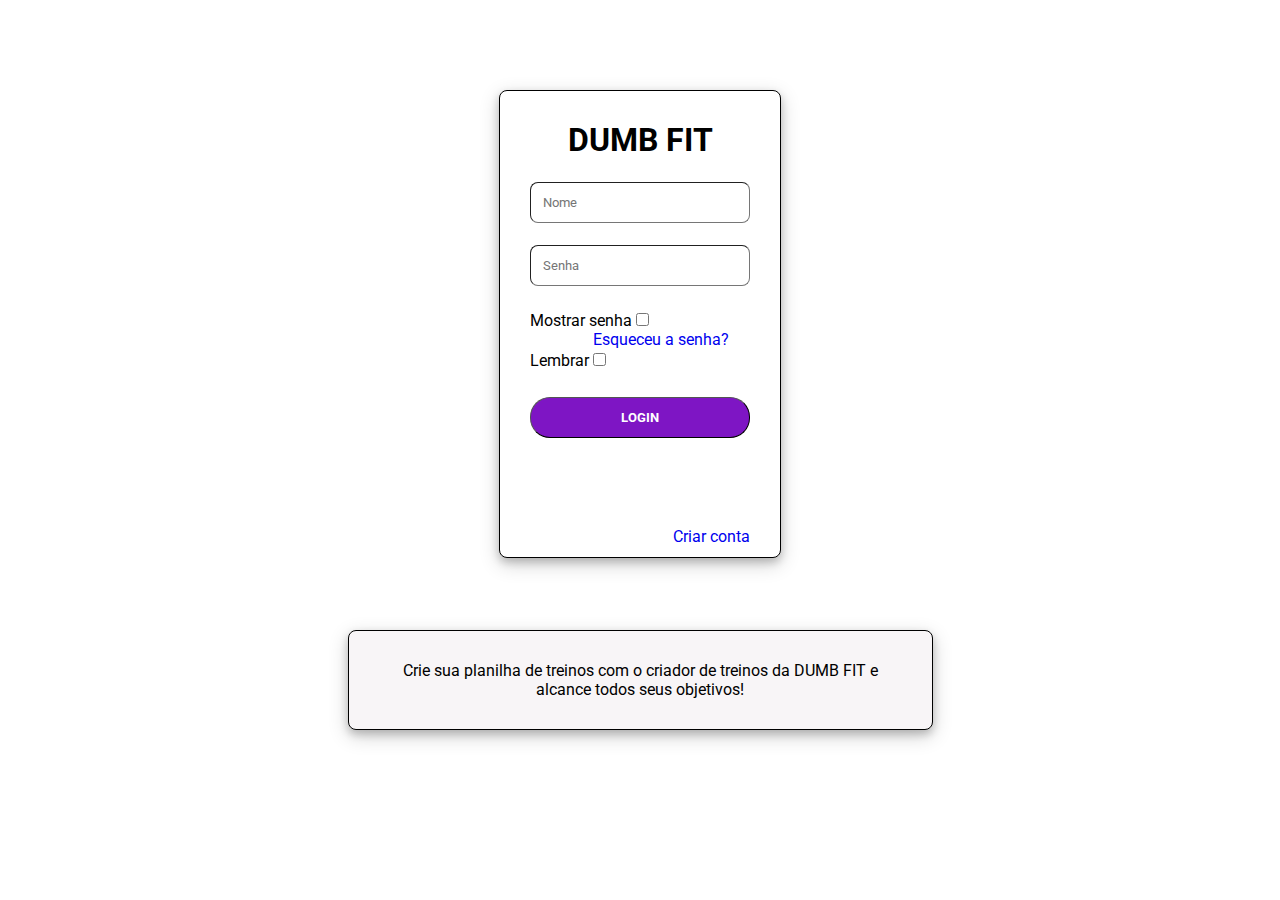
==== index.html @ 33c6415f "first day" ====
<!doctype html>
<html lang="en">

<head>
    <meta charset="UTF-8" />
    <meta name="viewport" content="width=device-width, initial-scale=1" />
    <title>Dumb Fit</title>
    <!-- <link rel="preconnect" href="https://fonts.googleapis.com" /> -->
    <!-- <link rel="preconnect" href="https://fonts.gstatic.com" crossorigin /> -->
    <!-- <link -->
    <!--     href="https://fonts.googleapis.com/css2?family=Berkshire+Swash&family=Poppins:ital,wght@0,100;0,200;0,300;0,400;0,500;0,600;0,700;0,800;0,900;1,100;1,200;1,300;1,400;1,500;1,600;1,700;1,800;1,900&family=Urbanist:ital,wght@0,100..900;1,100..900&display=swap" -->
    <!--     rel="stylesheet" /> -->

    <link rel="preconnect" href="https://fonts.googleapis.com">
    <link rel="preconnect" href="https://fonts.gstatic.com" crossorigin>
    <link
        href="https://fonts.googleapis.com/css2?family=Poppins:ital,wght@0,100;0,200;0,300;0,400;0,500;0,600;0,700;0,800;0,900;1,100;1,200;1,300;1,400;1,500;1,600;1,700;1,800;1,900&family=Quicksand:wght@300..700&family=Roboto:ital,wght@0,100;0,300;0,400;0,500;0,700;0,900;1,100;1,300;1,400;1,500;1,700;1,900&display=swap"
        rel="stylesheet">
    <link href="assets/index.css" rel="stylesheet" />
    <link rel="icon" type="image/x-icon" href="assets/imgs/logo.png">

</head>

<body>
    <div id="container">
        <div id="login_container">
            <form id="login_form">
                <h1 style="text-align: center; font-weight: bold">DUMB FIT</h1>
                <input id="user_field" class="form_fields" type="text" name="Username" value="" placeholder="Nome" />
                <br />
                <input id="password_field" class="form_fields" type="password" name="password" value=""
                    placeholder="Senha" />

                <br />

                <label for="isShow">Mostrar senha</label>
                <input class="form_items form_check" type="checkbox" name="" value="isShow" placeholder=""
                    onclick="showPassword()" id="form-password" />
                <a id="" href="#" style="margin-left: 63px; text-decoration: none">Esqueceu a senha?</a>
                <br />
                <label for="isRemember">Lembrar</label>
                <input class="form_items" style="margin-top: 4px;" type="checkbox" name="" value="isRemember" placeholder="" />

                <div id="div_form_button">
                    <a class="" href="public/home.html">
                        <input onclick="save_user(event)" id="form_button" type="button" value="LOGIN" />
                    </a>
                </div>
                <br />
                <div id="create_link" style="margin-top: 70px">
                    <a id="create_account_link" href="#" style="text-decoration: none">Criar conta</a>
                </div>
            </form>
        </div>
        <div id="about_container">
            <p style="text-align: center">
                Crie sua planilha de treinos com o criador de treinos da DUMB FIT e alcance todos seus objetivos!
            </p>
        </div>
    </div>

    <script src="src/app.js"></script>
</body>

</html>
---- assets/index.css ----
* {
    margin: 0;
    padding: 0;
    font-family: Roboto;
    box-sizing: border-box;
}

#login_form {
    background-color: white;
    width: 22vw;
    /* height: 400px; */
    border-radius: 8px;
    border-style: solid;
    border-width: thin;
    padding: 30px;
    margin: auto;
    margin-top: 10vh;
    box-shadow:
        0 4px 8px 0 rgba(0, 0, 0, 0.2),
        0 6px 20px 0 rgba(0, 0, 0, 0.19);
}

#login_form:hover{
    transform: scale(1.03);
    transition: 0.4s;
}

#about_container {
    background-color: #f8f5f7;
    /* width: 600px; */
    width: 65vh;
    padding: 30px;
    border-radius: 8px;
    border-style: solid;
    border-width: thin;
    margin: auto;
    margin-top: 8vh;
    box-shadow:
        0 4px 8px 0 rgba(0, 0, 0, 0.2),
        0 6px 20px 0 rgba(0, 0, 0, 0.19);
}

#about_container:hover{
    transform: scale(1.03);
    transition: 0.4s;
}

.form_fields {
    padding: 12px;
    outline: none;
    border-radius: 8px;
    /* border-color: blue; */
    margin-top: 2.5vh;
    width: 100%;
    border-width: thin;
}

#div_form_button {
    margin-top: 3vh;
    text-align: center;
}

#form_button {
    border-radius: 20px;
    padding: 12px;
    width: 100%;
    background-color: #7e15c4;
    color: white;
    font-weight: bold;
    border-width: thin;
}

/* body { */
/*     background-repeat: no-repeat; */
/*     background-size: cover; */
/*     background-image: url("./imgs/bg.jpg"); */
/*     opacity: 0.87; */
/* } */

#create_account_link {
    float: right;
}

.form_check {
    margin-top: 3vh;
}
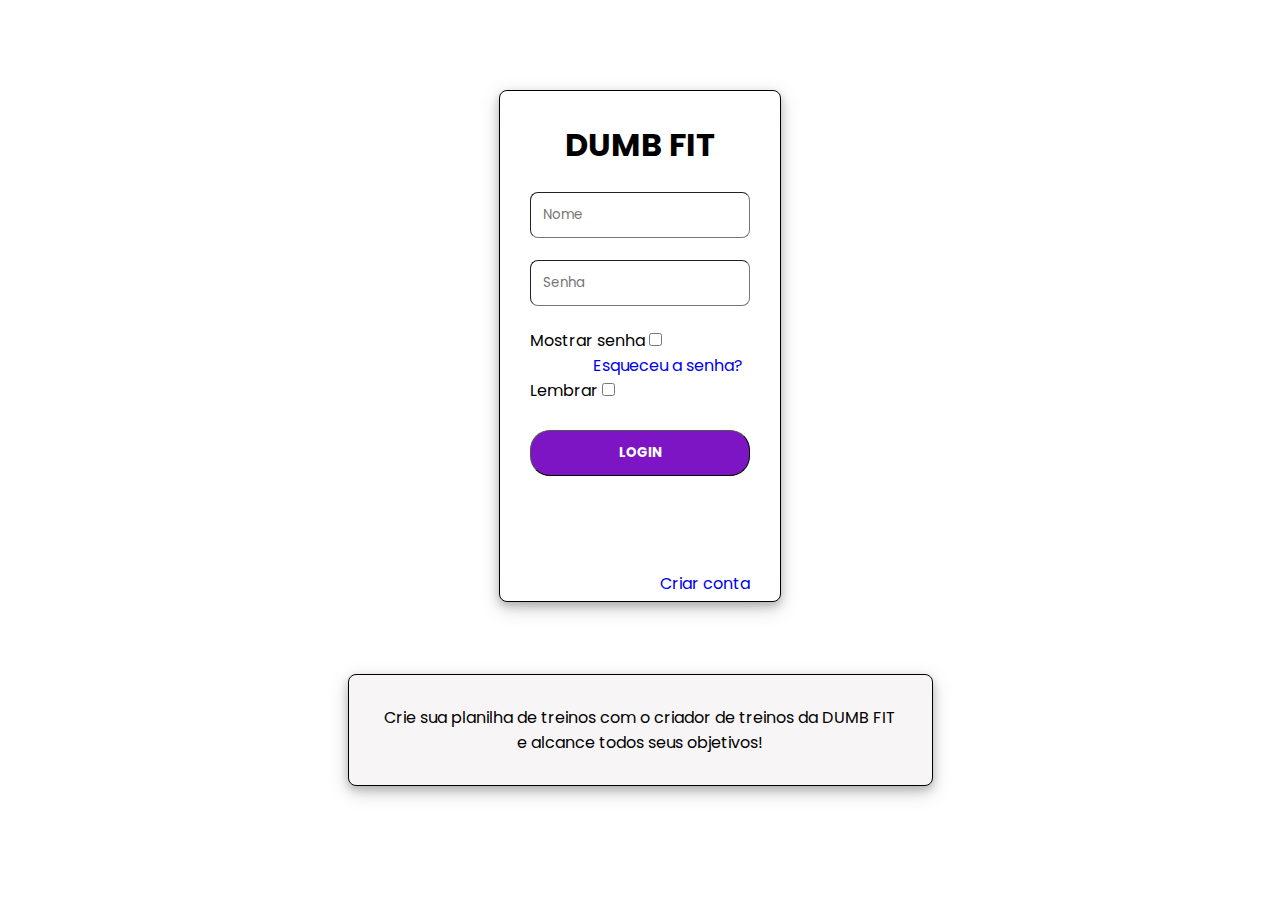
==== commit ec552e29: "apr 19" ====
--- a/index.html
+++ b/index.html
@@ -1,65 +1,95 @@
 <!doctype html>
 <html lang="en">
-
-<head>
+  <head>
     <meta charset="UTF-8" />
     <meta name="viewport" content="width=device-width, initial-scale=1" />
     <title>Dumb Fit</title>
-    <!-- <link rel="preconnect" href="https://fonts.googleapis.com" /> -->
-    <!-- <link rel="preconnect" href="https://fonts.gstatic.com" crossorigin /> -->
-    <!-- <link -->
-    <!--     href="https://fonts.googleapis.com/css2?family=Berkshire+Swash&family=Poppins:ital,wght@0,100;0,200;0,300;0,400;0,500;0,600;0,700;0,800;0,900;1,100;1,200;1,300;1,400;1,500;1,600;1,700;1,800;1,900&family=Urbanist:ital,wght@0,100..900;1,100..900&display=swap" -->
-    <!--     rel="stylesheet" /> -->
+    <link rel="preconnect" href="https://fonts.googleapis.com" />
+    <link rel="preconnect" href="https://fonts.gstatic.com" crossorigin />
+    <link
+      href="https://fonts.googleapis.com/css2?family=Berkshire+Swash&family=Poppins:ital,wght@0,100;0,200;0,300;0,400;0,500;0,600;0,700;0,800;0,900;1,100;1,200;1,300;1,400;1,500;1,600;1,700;1,800;1,900&family=Urbanist:ital,wght@0,100..900;1,100..900&display=swap"
+      rel="stylesheet"
+    />
 
-    <link rel="preconnect" href="https://fonts.googleapis.com">
-    <link rel="preconnect" href="https://fonts.gstatic.com" crossorigin>
-    <link
-        href="https://fonts.googleapis.com/css2?family=Poppins:ital,wght@0,100;0,200;0,300;0,400;0,500;0,600;0,700;0,800;0,900;1,100;1,200;1,300;1,400;1,500;1,600;1,700;1,800;1,900&family=Quicksand:wght@300..700&family=Roboto:ital,wght@0,100;0,300;0,400;0,500;0,700;0,900;1,100;1,300;1,400;1,500;1,700;1,900&display=swap"
-        rel="stylesheet">
     <link href="assets/index.css" rel="stylesheet" />
-    <link rel="icon" type="image/x-icon" href="assets/imgs/logo.png">
+    <link rel="icon" type="image/x-icon" href="assets/imgs/logo.png" />
+  </head>
 
-</head>
+  <body>
+    <div id="container">
+      <div id="login_container">
+        <form id="login_form">
+          <h1 style="text-align: center; font-weight: bold">DUMB FIT</h1>
+          <input
+            id="user_field"
+            class="form_fields"
+            type="text"
+            name="Username"
+            value=""
+            placeholder="Nome"
+          />
+          <br />
+          <input
+            id="password_field"
+            class="form_fields"
+            type="password"
+            name="password"
+            value=""
+            placeholder="Senha"
+          />
 
-<body>
-    <div id="container">
-        <div id="login_container">
-            <form id="login_form">
-                <h1 style="text-align: center; font-weight: bold">DUMB FIT</h1>
-                <input id="user_field" class="form_fields" type="text" name="Username" value="" placeholder="Nome" />
-                <br />
-                <input id="password_field" class="form_fields" type="password" name="password" value=""
-                    placeholder="Senha" />
+          <br />
 
-                <br />
+          <label for="isShow">Mostrar senha</label>
+          <input
+            class="form_items form_check"
+            type="checkbox"
+            name=""
+            value="isShow"
+            placeholder=""
+            onclick="showPassword()"
+            id="form-password"
+          />
+          <a id="" href="#" style="margin-left: 63px; text-decoration: none"
+            >Esqueceu a senha?</a
+          >
+          <br />
+          <label for="isRemember">Lembrar</label>
+          <input
+            class="form_items"
+            style="margin-top: 4px"
+            type="checkbox"
+            name=""
+            value="isRemember"
+            placeholder=""
+          />
 
-                <label for="isShow">Mostrar senha</label>
-                <input class="form_items form_check" type="checkbox" name="" value="isShow" placeholder=""
-                    onclick="showPassword()" id="form-password" />
-                <a id="" href="#" style="margin-left: 63px; text-decoration: none">Esqueceu a senha?</a>
-                <br />
-                <label for="isRemember">Lembrar</label>
-                <input class="form_items" style="margin-top: 4px;" type="checkbox" name="" value="isRemember" placeholder="" />
-
-                <div id="div_form_button">
-                    <a class="" href="public/home.html">
-                        <input onclick="save_user(event)" id="form_button" type="button" value="LOGIN" />
-                    </a>
-                </div>
-                <br />
-                <div id="create_link" style="margin-top: 70px">
-                    <a id="create_account_link" href="#" style="text-decoration: none">Criar conta</a>
-                </div>
-            </form>
-        </div>
-        <div id="about_container">
-            <p style="text-align: center">
-                Crie sua planilha de treinos com o criador de treinos da DUMB FIT e alcance todos seus objetivos!
-            </p>
-        </div>
+          <div id="div_form_button">
+            <a class="" href="public/home.html">
+              <input
+                onclick="save_user(event)"
+                id="form_button"
+                type="button"
+                value="LOGIN"
+              />
+            </a>
+          </div>
+          <br />
+          <div id="create_link" style="margin-top: 70px">
+            <a id="create_account_link" href="#" style="text-decoration: none"
+              >Criar conta</a
+            >
+          </div>
+        </form>
+      </div>
+      <div id="about_container">
+        <p style="text-align: center">
+          Crie sua planilha de treinos com o criador de treinos da DUMB FIT e
+          alcance todos seus objetivos!
+        </p>
+      </div>
     </div>
 
     <script src="src/app.js"></script>
-</body>
-
+  </body>
 </html>
--- a/assets/index.css
+++ b/assets/index.css
@@ -1,7 +1,7 @@
 * {
     margin: 0;
     padding: 0;
-    font-family: Roboto;
+    font-family: Poppins;
     box-sizing: border-box;
 }
 
